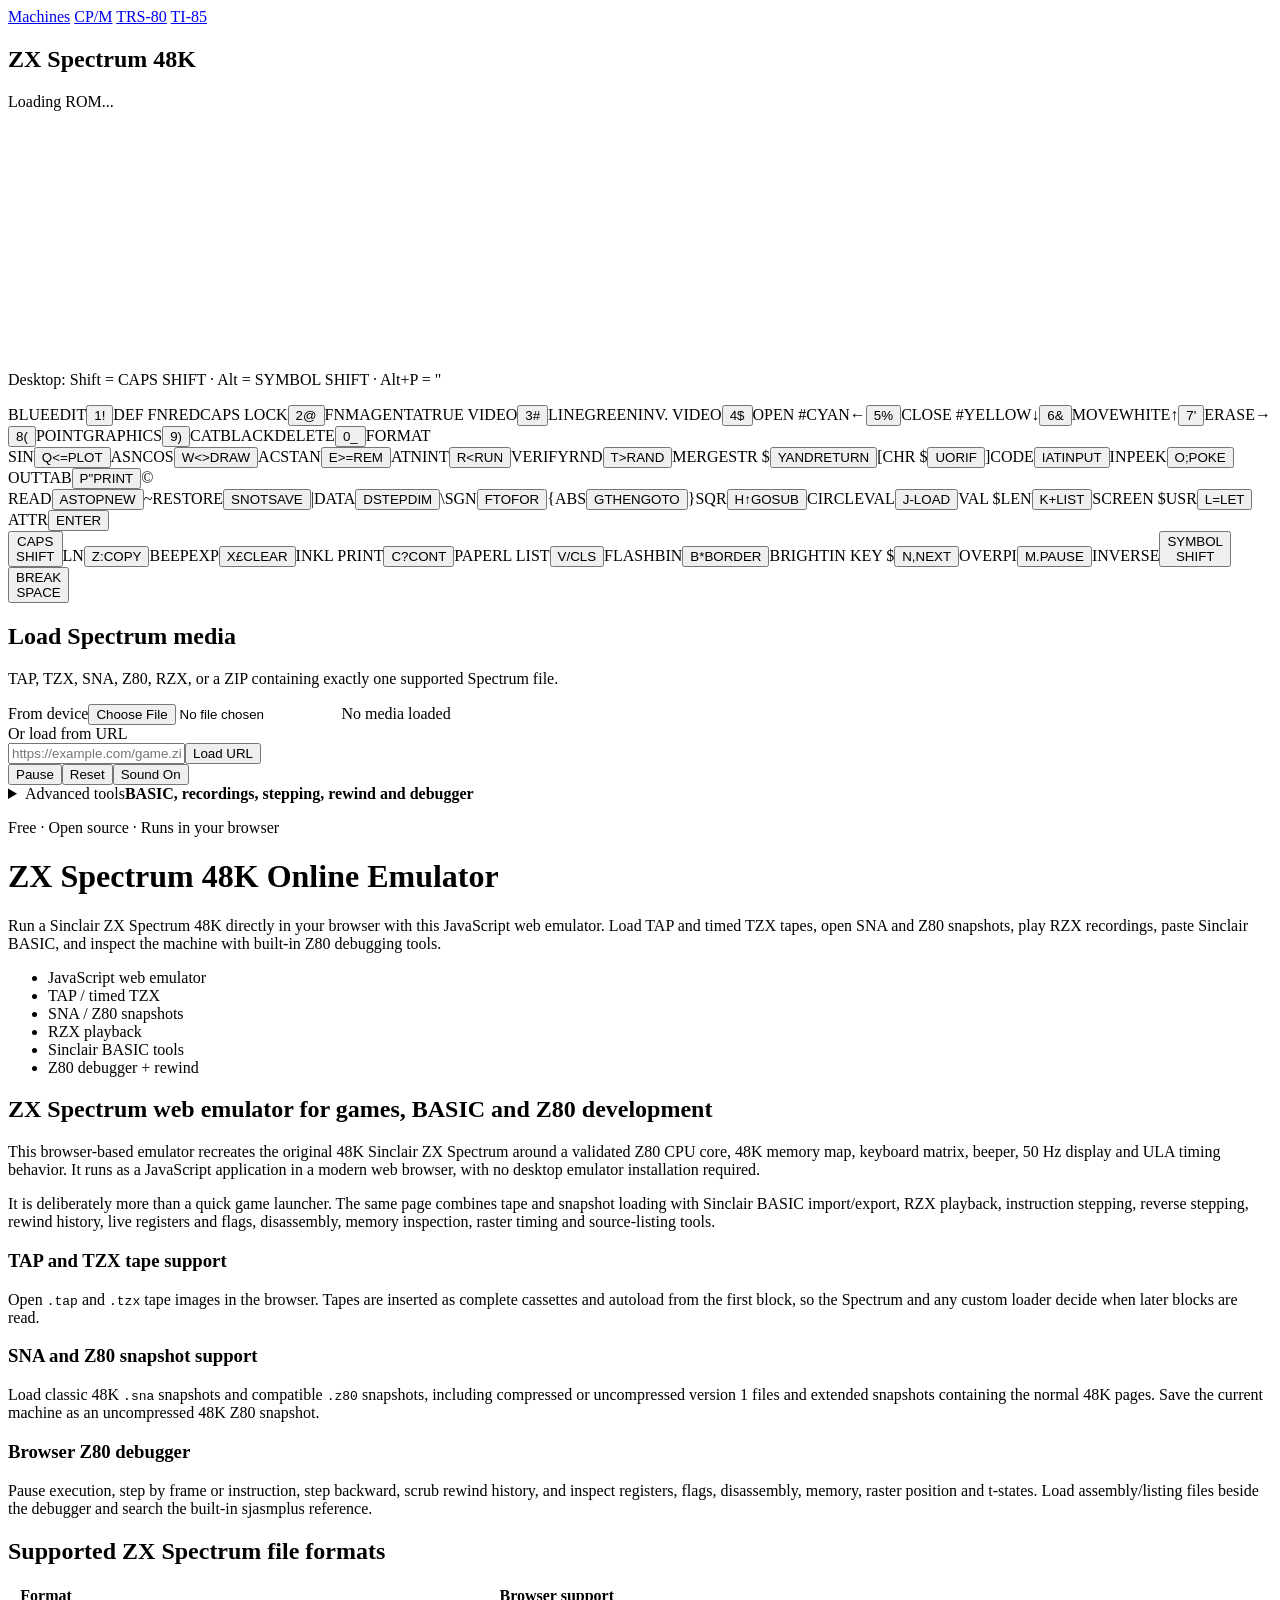
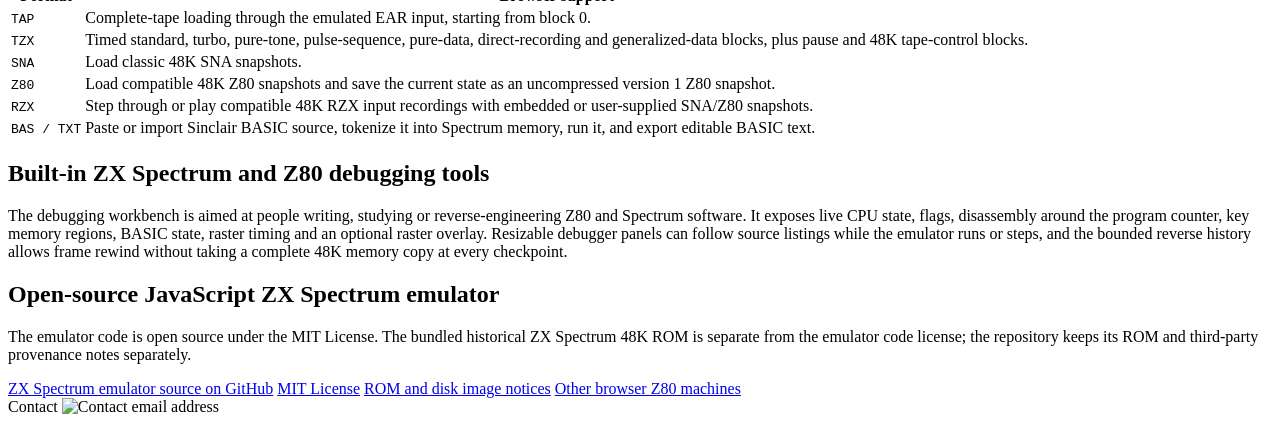
==== public/spectrum.html @ cd9e2736 "Use DreamWalker publisher fallback" ====
<!doctype html>
<html lang="en">
  <head>
    <meta charset="utf-8">
    <meta name="viewport" content="width=device-width, initial-scale=1">
    <title>ZX Spectrum Online Emulator | JavaScript 48K Web Emulator</title>
    <meta name="description" content="Free ZX Spectrum 48K online emulator in JavaScript. Load TAP and timed TZX tapes, SNA/Z80 snapshots, RZX recordings, BASIC and Z80 debugging tools.">
    <link rel="canonical" href="https://tuklusan.github.io/zx-spectrum-emulator/">
    <meta property="og:type" content="website">
    <meta property="og:title" content="ZX Spectrum Online Emulator | JavaScript 48K Web Emulator">
    <meta property="og:description" content="Run a ZX Spectrum 48K in your browser with TAP/TZX tape loading, SNA/Z80 snapshots, RZX playback, BASIC tools and a built-in Z80 debugger.">
    <meta property="og:url" content="https://tuklusan.github.io/zx-spectrum-emulator/">
    <meta name="twitter:card" content="summary">
    <meta name="twitter:title" content="ZX Spectrum Online Emulator | JavaScript 48K Web Emulator">
    <meta name="twitter:description" content="JavaScript ZX Spectrum 48K web emulator with TAP/TZX, SNA/Z80, RZX, BASIC and Z80 debugging tools.">
    <link rel="icon" href="data:,">
    <link rel="stylesheet" href="./public/styles.css?v=20261005-media-switch">
    <link rel="stylesheet" href="./public/seo.css">
  </head>
  <body class="spectrum-page-body">
    <div class="spectrum-page-content">
      <nav class="machine-nav" aria-label="Machine navigation">
        <a href="./index.html">Machines</a>
        <a href="./cpm.html">CP/M</a>
        <a href="./trs80.html">TRS-80</a>
        <a href="./ti85.html">TI-85</a>
      </nav>
<main class="spectrum-play-shell">
<section class="spectrum-play-console" aria-label="ZX Spectrum 48K emulator">
<div class="screen-window spectrum-screen-window">
<header class="window-header spectrum-screen-header"><h2>ZX Spectrum 48K</h2><output id="status">Loading ROM...</output></header>
<div class="screen-wrap"><canvas id="screen" width="320" height="240" tabindex="0" aria-label="ZX Spectrum display"></canvas><canvas id="rasterOverlay" width="320" height="240" aria-hidden="true"></canvas><button id="audioStartGate" class="audio-start-gate" type="button" hidden><span>Tap to start with sound</span><small>Your browser requires a tap before audio can start.</small></button></div>
</div>
<section class="spectrum-keyboard-panel" aria-label="ZX Spectrum keyboard">
<header><p>Desktop: Shift = CAPS SHIFT · Alt = SYMBOL SHIFT · Alt+P = "</p></header>
<div id="spectrumKeyboard" class="spectrum-keyboard" aria-label="ZX Spectrum 40-key keyboard"><div class="spectrum-key-row"><span class="spectrum-key-cell"><span class="spectrum-key-top"><span class="legend blue">BLUE</span><span class="legend white">EDIT</span></span><button type="button" class="spectrum-key" data-spectrum-key="1" aria-label="1"><span class="key-main">1</span><span class="key-mosaic" aria-hidden="true"><i></i><i class="on"></i><i></i><i></i></span><span class="key-symbol">!</span></button><span class="spectrum-key-bottom">DEF FN</span></span><span class="spectrum-key-cell"><span class="spectrum-key-top"><span class="legend red">RED</span><span class="legend white">CAPS LOCK</span></span><button type="button" class="spectrum-key" data-spectrum-key="2" aria-label="2"><span class="key-main">2</span><span class="key-mosaic" aria-hidden="true"><i class="on"></i><i></i><i></i><i></i></span><span class="key-symbol">@</span></button><span class="spectrum-key-bottom">FN</span></span><span class="spectrum-key-cell"><span class="spectrum-key-top"><span class="legend magenta">MAGENTA</span><span class="legend white">TRUE VIDEO</span></span><button type="button" class="spectrum-key" data-spectrum-key="3" aria-label="3"><span class="key-main">3</span><span class="key-mosaic" aria-hidden="true"><i class="on"></i><i class="on"></i><i></i><i></i></span><span class="key-symbol">#</span></button><span class="spectrum-key-bottom">LINE</span></span><span class="spectrum-key-cell"><span class="spectrum-key-top"><span class="legend green">GREEN</span><span class="legend white">INV. VIDEO</span></span><button type="button" class="spectrum-key" data-spectrum-key="4" aria-label="4"><span class="key-main">4</span><span class="key-mosaic" aria-hidden="true"><i></i><i></i><i></i><i class="on"></i></span><span class="key-symbol">$</span></button><span class="spectrum-key-bottom">OPEN #</span></span><span class="spectrum-key-cell"><span class="spectrum-key-top"><span class="legend cyan">CYAN</span><span class="legend white arrow">←</span></span><button type="button" class="spectrum-key" data-spectrum-key="5" aria-label="5"><span class="key-main">5</span><span class="key-mosaic" aria-hidden="true"><i></i><i class="on"></i><i></i><i class="on"></i></span><span class="key-symbol">%</span></button><span class="spectrum-key-bottom">CLOSE #</span></span><span class="spectrum-key-cell"><span class="spectrum-key-top"><span class="legend yellow">YELLOW</span><span class="legend white arrow">↓</span></span><button type="button" class="spectrum-key" data-spectrum-key="6" aria-label="6"><span class="key-main">6</span><span class="key-mosaic" aria-hidden="true"><i class="on"></i><i></i><i></i><i class="on"></i></span><span class="key-symbol">&amp;</span></button><span class="spectrum-key-bottom">MOVE</span></span><span class="spectrum-key-cell"><span class="spectrum-key-top"><span class="legend white">WHITE</span><span class="legend white arrow">↑</span></span><button type="button" class="spectrum-key" data-spectrum-key="7" aria-label="7"><span class="key-main">7</span><span class="key-mosaic" aria-hidden="true"><i class="on"></i><i class="on"></i><i></i><i class="on"></i></span><span class="key-symbol">'</span></button><span class="spectrum-key-bottom">ERASE</span></span><span class="spectrum-key-cell"><span class="spectrum-key-top"><span class="legend white arrow">→</span></span><button type="button" class="spectrum-key" data-spectrum-key="8" aria-label="8"><span class="key-main">8</span><span class="key-mosaic" aria-hidden="true"><i></i><i></i><i></i><i></i></span><span class="key-symbol">(</span></button><span class="spectrum-key-bottom">POINT</span></span><span class="spectrum-key-cell"><span class="spectrum-key-top"><span class="legend white">GRAPHICS</span></span><button type="button" class="spectrum-key" data-spectrum-key="9" aria-label="9"><span class="key-main">9</span><span class="key-symbol">)</span></button><span class="spectrum-key-bottom">CAT</span></span><span class="spectrum-key-cell"><span class="spectrum-key-top"><span class="legend black">BLACK</span><span class="legend white">DELETE</span></span><button type="button" class="spectrum-key" data-spectrum-key="0" aria-label="0"><span class="key-main">0</span><span class="key-symbol">_</span></button><span class="spectrum-key-bottom">FORMAT</span></span></div><div class="spectrum-key-row"><span class="spectrum-key-cell"><span class="spectrum-key-top"><span class="legend green">SIN</span></span><button type="button" class="spectrum-key" data-spectrum-key="Q" aria-label="Q"><span class="key-main">Q</span><span class="key-symbol">&lt;=</span><span class="key-keyword">PLOT</span></button><span class="spectrum-key-bottom">ASN</span></span><span class="spectrum-key-cell"><span class="spectrum-key-top"><span class="legend green">COS</span></span><button type="button" class="spectrum-key" data-spectrum-key="W" aria-label="W"><span class="key-main">W</span><span class="key-symbol">&lt;&gt;</span><span class="key-keyword">DRAW</span></button><span class="spectrum-key-bottom">ACS</span></span><span class="spectrum-key-cell"><span class="spectrum-key-top"><span class="legend green">TAN</span></span><button type="button" class="spectrum-key" data-spectrum-key="E" aria-label="E"><span class="key-main">E</span><span class="key-symbol">&gt;=</span><span class="key-keyword">REM</span></button><span class="spectrum-key-bottom">ATN</span></span><span class="spectrum-key-cell"><span class="spectrum-key-top"><span class="legend green">INT</span></span><button type="button" class="spectrum-key" data-spectrum-key="R" aria-label="R"><span class="key-main">R</span><span class="key-symbol">&lt;</span><span class="key-keyword">RUN</span></button><span class="spectrum-key-bottom">VERIFY</span></span><span class="spectrum-key-cell"><span class="spectrum-key-top"><span class="legend green">RND</span></span><button type="button" class="spectrum-key" data-spectrum-key="T" aria-label="T"><span class="key-main">T</span><span class="key-symbol">&gt;</span><span class="key-keyword">RAND</span></button><span class="spectrum-key-bottom">MERGE</span></span><span class="spectrum-key-cell"><span class="spectrum-key-top"><span class="legend green">STR $</span></span><button type="button" class="spectrum-key" data-spectrum-key="Y" aria-label="Y"><span class="key-main">Y</span><span class="key-symbol">AND</span><span class="key-keyword">RETURN</span></button><span class="spectrum-key-bottom">[</span></span><span class="spectrum-key-cell"><span class="spectrum-key-top"><span class="legend green">CHR $</span></span><button type="button" class="spectrum-key" data-spectrum-key="U" aria-label="U"><span class="key-main">U</span><span class="key-symbol">OR</span><span class="key-keyword">IF</span></button><span class="spectrum-key-bottom">]</span></span><span class="spectrum-key-cell"><span class="spectrum-key-top"><span class="legend green">CODE</span></span><button type="button" class="spectrum-key" data-spectrum-key="I" aria-label="I"><span class="key-main">I</span><span class="key-symbol">AT</span><span class="key-keyword">INPUT</span></button><span class="spectrum-key-bottom">IN</span></span><span class="spectrum-key-cell"><span class="spectrum-key-top"><span class="legend green">PEEK</span></span><button type="button" class="spectrum-key" data-spectrum-key="O" aria-label="O"><span class="key-main">O</span><span class="key-symbol">;</span><span class="key-keyword">POKE</span></button><span class="spectrum-key-bottom">OUT</span></span><span class="spectrum-key-cell"><span class="spectrum-key-top"><span class="legend green">TAB</span></span><button type="button" class="spectrum-key" data-spectrum-key="P" aria-label="P"><span class="key-main">P</span><span class="key-symbol">&quot;</span><span class="key-keyword">PRINT</span></button><span class="spectrum-key-bottom">©</span></span></div><div class="spectrum-key-row"><span class="spectrum-key-cell"><span class="spectrum-key-top"><span class="legend green">READ</span></span><button type="button" class="spectrum-key" data-spectrum-key="A" aria-label="A"><span class="key-main">A</span><span class="key-symbol">STOP</span><span class="key-keyword">NEW</span></button><span class="spectrum-key-bottom">~</span></span><span class="spectrum-key-cell"><span class="spectrum-key-top"><span class="legend green">RESTORE</span></span><button type="button" class="spectrum-key" data-spectrum-key="S" aria-label="S"><span class="key-main">S</span><span class="key-symbol">NOT</span><span class="key-keyword">SAVE</span></button><span class="spectrum-key-bottom">|</span></span><span class="spectrum-key-cell"><span class="spectrum-key-top"><span class="legend green">DATA</span></span><button type="button" class="spectrum-key" data-spectrum-key="D" aria-label="D"><span class="key-main">D</span><span class="key-symbol">STEP</span><span class="key-keyword">DIM</span></button><span class="spectrum-key-bottom">\</span></span><span class="spectrum-key-cell"><span class="spectrum-key-top"><span class="legend green">SGN</span></span><button type="button" class="spectrum-key" data-spectrum-key="F" aria-label="F"><span class="key-main">F</span><span class="key-symbol">TO</span><span class="key-keyword">FOR</span></button><span class="spectrum-key-bottom">{</span></span><span class="spectrum-key-cell"><span class="spectrum-key-top"><span class="legend green">ABS</span></span><button type="button" class="spectrum-key" data-spectrum-key="G" aria-label="G"><span class="key-main">G</span><span class="key-symbol">THEN</span><span class="key-keyword">GOTO</span></button><span class="spectrum-key-bottom">}</span></span><span class="spectrum-key-cell"><span class="spectrum-key-top"><span class="legend green">SQR</span></span><button type="button" class="spectrum-key" data-spectrum-key="H" aria-label="H"><span class="key-main">H</span><span class="key-symbol">↑</span><span class="key-keyword">GOSUB</span></button><span class="spectrum-key-bottom">CIRCLE</span></span><span class="spectrum-key-cell"><span class="spectrum-key-top"><span class="legend green">VAL</span></span><button type="button" class="spectrum-key" data-spectrum-key="J" aria-label="J"><span class="key-main">J</span><span class="key-symbol">-</span><span class="key-keyword">LOAD</span></button><span class="spectrum-key-bottom">VAL $</span></span><span class="spectrum-key-cell"><span class="spectrum-key-top"><span class="legend green">LEN</span></span><button type="button" class="spectrum-key" data-spectrum-key="K" aria-label="K"><span class="key-main">K</span><span class="key-symbol">+</span><span class="key-keyword">LIST</span></button><span class="spectrum-key-bottom">SCREEN $</span></span><span class="spectrum-key-cell"><span class="spectrum-key-top"><span class="legend green">USR</span></span><button type="button" class="spectrum-key" data-spectrum-key="L" aria-label="L"><span class="key-main">L</span><span class="key-symbol">=</span><span class="key-keyword">LET</span></button><span class="spectrum-key-bottom">ATTR</span></span><span class="spectrum-key-cell"><span class="spectrum-key-top" aria-hidden="true"></span><button type="button" class="spectrum-key special-enter" data-spectrum-key="ENTER" aria-label="ENTER"><span class="key-special-main">ENTER</span></button><span class="spectrum-key-bottom" aria-hidden="true"></span></span></div><div class="spectrum-key-row"><span class="spectrum-key-cell"><span class="spectrum-key-top" aria-hidden="true"></span><button type="button" class="spectrum-key modifier special-caps" data-spectrum-key="CAPS SHIFT" aria-label="CAPS SHIFT" aria-pressed="false"><span class="key-special-main">CAPS<br>SHIFT</span></button><span class="spectrum-key-bottom" aria-hidden="true"></span></span><span class="spectrum-key-cell"><span class="spectrum-key-top"><span class="legend green">LN</span></span><button type="button" class="spectrum-key" data-spectrum-key="Z" aria-label="Z"><span class="key-main">Z</span><span class="key-symbol">:</span><span class="key-keyword">COPY</span></button><span class="spectrum-key-bottom">BEEP</span></span><span class="spectrum-key-cell"><span class="spectrum-key-top"><span class="legend green">EXP</span></span><button type="button" class="spectrum-key" data-spectrum-key="X" aria-label="X"><span class="key-main">X</span><span class="key-symbol">£</span><span class="key-keyword">CLEAR</span></button><span class="spectrum-key-bottom">INK</span></span><span class="spectrum-key-cell"><span class="spectrum-key-top"><span class="legend green">L PRINT</span></span><button type="button" class="spectrum-key" data-spectrum-key="C" aria-label="C"><span class="key-main">C</span><span class="key-symbol">?</span><span class="key-keyword">CONT</span></button><span class="spectrum-key-bottom">PAPER</span></span><span class="spectrum-key-cell"><span class="spectrum-key-top"><span class="legend green">L LIST</span></span><button type="button" class="spectrum-key" data-spectrum-key="V" aria-label="V"><span class="key-main">V</span><span class="key-symbol">/</span><span class="key-keyword">CLS</span></button><span class="spectrum-key-bottom">FLASH</span></span><span class="spectrum-key-cell"><span class="spectrum-key-top"><span class="legend green">BIN</span></span><button type="button" class="spectrum-key" data-spectrum-key="B" aria-label="B"><span class="key-main">B</span><span class="key-symbol">*</span><span class="key-keyword">BORDER</span></button><span class="spectrum-key-bottom">BRIGHT</span></span><span class="spectrum-key-cell"><span class="spectrum-key-top"><span class="legend green">IN KEY $</span></span><button type="button" class="spectrum-key" data-spectrum-key="N" aria-label="N"><span class="key-main">N</span><span class="key-symbol">,</span><span class="key-keyword">NEXT</span></button><span class="spectrum-key-bottom">OVER</span></span><span class="spectrum-key-cell"><span class="spectrum-key-top"><span class="legend green">PI</span></span><button type="button" class="spectrum-key" data-spectrum-key="M" aria-label="M"><span class="key-main">M</span><span class="key-symbol">.</span><span class="key-keyword">PAUSE</span></button><span class="spectrum-key-bottom">INVERSE</span></span><span class="spectrum-key-cell"><span class="spectrum-key-top" aria-hidden="true"></span><button type="button" class="spectrum-key modifier special-symbol" data-spectrum-key="SYMBOL SHIFT" aria-label="SYMBOL SHIFT" aria-pressed="false"><span class="key-special-main">SYMBOL<br>SHIFT</span></button><span class="spectrum-key-bottom" aria-hidden="true"></span></span><span class="spectrum-key-cell"><span class="spectrum-key-top" aria-hidden="true"></span><button type="button" class="spectrum-key special-space" data-spectrum-key="SPACE" aria-label="SPACE"><span class="key-special-main">BREAK<br>SPACE</span></button><span class="spectrum-key-bottom" aria-hidden="true"></span></span></div></div>
</section>
<section class="quick-loaders" aria-label="Load Spectrum media">
<article class="quick-loader-card media-loader-card">
<h2>Load Spectrum media</h2>
<p class="media-loader-help">TAP, TZX, SNA, Z80, RZX, or a ZIP containing exactly one supported Spectrum file.</p>
<div class="media-file-loader"><label for="mediaFile">From device</label><input id="mediaFile" type="file" accept=".tap,.tzx,.sna,.z80,.rzx,.zip,application/zip"><output id="mediaFileLabel" class="media-file-label" aria-live="polite">No media loaded</output></div>
<div class="remote-loader"><label for="mediaUrl">Or load from URL</label><output id="mediaStatus" class="media-status" role="alert" aria-live="assertive" hidden></output><div class="remote-loader-row"><input id="mediaUrl" type="url" inputmode="url" autocomplete="url" autocapitalize="none" spellcheck="false" placeholder="https://example.com/game.zip"><button id="mediaUrlLoad" type="button">Load URL</button></div></div>
</article>
</section>
<div class="play-controls" aria-label="Basic emulator controls"><button id="runPause" type="button" aria-label="Pause">Pause</button><button id="reset" type="button">Reset</button><button id="audioToggle" type="button" aria-pressed="true">Sound On</button></div>
</section>
<details id="advancedTools" class="advanced-tools">
<summary><span>Advanced tools</span><strong>BASIC, recordings, stepping, rewind and debugger</strong></summary>
<div class="advanced-tools-body">
<section class="advanced-control-card"><h2>Machine controls</h2><div class="controls">
<button id="stepFrame" type="button">Frame</button><button id="stepInstruction" type="button">Step</button><button id="stepBack" type="button" disabled>Step Back</button><button id="typeHello" type="button">Type Hello</button>
<label class="rewind-control" for="rewindTimeline"><span>Rewind timeline</span><input id="rewindTimeline" type="range" min="0" max="0" value="0" disabled><output id="rewindDepth">0 checkpoints</output></label>
<label class="spectrum-rom-control"><span>ROM</span><input id="romFile" type="file" accept=".rom,.bin,application/octet-stream"></label>
</div><div class="debug-options"><label><input id="immediateScreen" type="checkbox" checked><span>Immediate screen refresh while stepping</span></label><label><input id="showRasterOverlay" type="checkbox"><span>Raster overlay</span></label></div></section>
<nav class="tool-tabs advanced-tool-tabs" role="tablist" aria-label="Advanced tools">
<button id="basicTab" type="button" role="tab" aria-selected="true" aria-controls="basicPanel" data-tool-tab="basic">BASIC</button>
<button id="snapshotsTab" type="button" role="tab" aria-selected="false" aria-controls="snapshotsPanel" data-tool-tab="snapshots">Snapshots / RZX</button>
<button id="debugTab" type="button" role="tab" aria-selected="false" aria-controls="debugPanel" data-tool-tab="debug">Telemetry</button>
</nav>
<section id="basicPanel" class="tool-panel active" role="tabpanel" aria-labelledby="basicTab" data-tool-panel="basic">
<form id="pasteForm" class="paste-form"><label for="pasteText">Paste BASIC</label><textarea id="pasteText" rows="5" spellcheck="false">10 PRINT "HELLO"
RUN</textarea><button type="submit">Type Pasted Text</button></form>
<div class="basic-file-panel"><label for="basicFile">BASIC Source</label><input id="basicFile" type="file" accept=".bas,.txt,text/plain"><button id="basicExport" type="button">Export BASIC</button></div>
</section>
<section id="snapshotsPanel" class="tool-panel" role="tabpanel" aria-labelledby="snapshotsTab" data-tool-panel="snapshots" hidden>
<div class="snapshot-panel"><button id="snapshotSave" type="button">Save Z80 Snapshot</button><div class="rzx-controls"><button id="rzxStep" type="button" disabled>RZX Frame</button><button id="rzxPlayPause" type="button" disabled>Play RZX</button></div><output id="rzxStatus">No RZX recording loaded</output></div>
</section>
<section id="debugPanel" class="tool-panel" role="tabpanel" aria-labelledby="debugTab" data-tool-panel="debug" hidden>
<output id="screenRaster" class="visually-hidden">Raster 0:0 · T 0</output>
<dl class="telemetry"><div><dt>Frame</dt><dd id="frame">0</dd></div><div><dt>PC</dt><dd id="pc">0000</dd></div><div><dt>Border</dt><dd id="border">0</dd></div><div><dt>Raster</dt><dd><span id="rasterLine">0</span>:<span id="rasterColumn">0</span></dd></div><div><dt>T-state</dt><dd id="rasterTState">0</dd></div><div><dt>Key</dt><dd id="lastKey">-</dd></div><div><dt>Mapped</dt><dd id="mappedKeys">-</dd></div><div><dt>Held</dt><dd id="heldKeys">-</dd></div></dl>
</section>
<details id="debugWorkbench" class="debug-drawer"><summary><span>Debug Workbench</span><strong>Registers, source, disassembly, memory and reference</strong></summary>
<section class="debugger" aria-label="Machine debugger">
<div class="debug-card registers-card resizable-window" data-window-id="registers"><h2>Registers</h2><div id="registerGrid" class="register-grid"></div><div id="flagGrid" class="flag-grid" aria-label="CPU flags"></div></div>
<div class="debug-card basic-card resizable-window" data-window-id="basic"><h2>BASIC</h2><div id="basicStatus" class="basic-status"></div></div>
<div class="debug-card disassembly-card resizable-window" data-window-id="disassembly"><h2>Disassembly</h2><ol id="disassembly" class="disassembly"></ol></div>
<div class="debug-card memory-card resizable-window" data-window-id="memory"><h2>Memory</h2><div id="memoryInspector" class="memory-inspector"></div></div>
<div class="debug-card source-card resizable-window" data-window-id="source"><h2>Source</h2><label for="sourceFile">Load ASM/listing</label><input id="sourceFile" type="file" accept=".asm,.s,.z80,.lst,.txt,text/plain"><ol id="sourceListing" class="source-listing"><li>Load a source or listing file to follow it beside the debugger.</li></ol></div>
<div class="debug-card reference-card resizable-window" data-window-id="assembler-reference"><h2>Assembler Reference</h2><label for="assemblerSearch">Search sjasmplus directives and functions</label><input id="assemblerSearch" type="search" placeholder="ORG, macro, output…"><label for="assemblerCategory">Category</label><select id="assemblerCategory"><option value="">All categories</option></select><div id="assemblerReference" class="assembler-reference"></div><a href="https://z00m128.github.io/sjasmplus/documentation.html" target="_blank" rel="noreferrer">Full sjasmplus documentation</a></div>
</section></details>
</div></details>
</main>

      <header class="spectrum-seo-hero">
        <p class="spectrum-seo-kicker">Free · Open source · Runs in your browser</p>
        <h1>ZX Spectrum 48K Online Emulator</h1>
        <p class="spectrum-seo-summary">Run a Sinclair ZX Spectrum 48K directly in your browser with this JavaScript web emulator. Load TAP and timed TZX tapes, open SNA and Z80 snapshots, play RZX recordings, paste Sinclair BASIC, and inspect the machine with built-in Z80 debugging tools.</p>
        <ul class="spectrum-seo-pills" aria-label="ZX Spectrum emulator features">
          <li>JavaScript web emulator</li>
          <li>TAP / timed TZX</li>
          <li>SNA / Z80 snapshots</li>
          <li>RZX playback</li>
          <li>Sinclair BASIC tools</li>
          <li>Z80 debugger + rewind</li>
        </ul>
      </header>

      <section class="spectrum-seo-content" aria-labelledby="about-zx-spectrum-emulator">
        <section class="spectrum-seo-section">
          <h2 id="about-zx-spectrum-emulator">ZX Spectrum web emulator for games, BASIC and Z80 development</h2>
          <p>This browser-based emulator recreates the original 48K Sinclair ZX Spectrum around a validated Z80 CPU core, 48K memory map, keyboard matrix, beeper, 50 Hz display and ULA timing behavior. It runs as a JavaScript application in a modern web browser, with no desktop emulator installation required.</p>
          <p>It is deliberately more than a quick game launcher. The same page combines tape and snapshot loading with Sinclair BASIC import/export, RZX playback, instruction stepping, reverse stepping, rewind history, live registers and flags, disassembly, memory inspection, raster timing and source-listing tools.</p>
        </section>

        <div class="spectrum-seo-feature-grid" aria-label="ZX Spectrum emulator feature highlights">
          <article class="spectrum-seo-card">
            <h3>TAP and TZX tape support</h3>
            <p>Open <code>.tap</code> and <code>.tzx</code> tape images in the browser. Tapes are inserted as complete cassettes and autoload from the first block, so the Spectrum and any custom loader decide when later blocks are read.</p>
          </article>
          <article class="spectrum-seo-card">
            <h3>SNA and Z80 snapshot support</h3>
            <p>Load classic 48K <code>.sna</code> snapshots and compatible <code>.z80</code> snapshots, including compressed or uncompressed version 1 files and extended snapshots containing the normal 48K pages. Save the current machine as an uncompressed 48K Z80 snapshot.</p>
          </article>
          <article class="spectrum-seo-card">
            <h3>Browser Z80 debugger</h3>
            <p>Pause execution, step by frame or instruction, step backward, scrub rewind history, and inspect registers, flags, disassembly, memory, raster position and t-states. Load assembly/listing files beside the debugger and search the built-in sjasmplus reference.</p>
          </article>
        </div>

        <section class="spectrum-seo-section">
          <h2>Supported ZX Spectrum file formats</h2>
          <table class="spectrum-seo-format-table">
            <thead>
              <tr>
                <th scope="col">Format</th>
                <th scope="col">Browser support</th>
              </tr>
            </thead>
            <tbody>
              <tr>
                <td><code>TAP</code></td>
                <td>Complete-tape loading through the emulated EAR input, starting from block 0.</td>
              </tr>
              <tr>
                <td><code>TZX</code></td>
                <td>Timed standard, turbo, pure-tone, pulse-sequence, pure-data, direct-recording and generalized-data blocks, plus pause and 48K tape-control blocks.</td>
              </tr>
              <tr>
                <td><code>SNA</code></td>
                <td>Load classic 48K SNA snapshots.</td>
              </tr>
              <tr>
                <td><code>Z80</code></td>
                <td>Load compatible 48K Z80 snapshots and save the current state as an uncompressed version 1 Z80 snapshot.</td>
              </tr>
              <tr>
                <td><code>RZX</code></td>
                <td>Step through or play compatible 48K RZX input recordings with embedded or user-supplied SNA/Z80 snapshots.</td>
              </tr>
              <tr>
                <td><code>BAS / TXT</code></td>
                <td>Paste or import Sinclair BASIC source, tokenize it into Spectrum memory, run it, and export editable BASIC text.</td>
              </tr>
            </tbody>
          </table>
        </section>

        <section class="spectrum-seo-section">
          <h2>Built-in ZX Spectrum and Z80 debugging tools</h2>
          <p>The debugging workbench is aimed at people writing, studying or reverse-engineering Z80 and Spectrum software. It exposes live CPU state, flags, disassembly around the program counter, key memory regions, BASIC state, raster timing and an optional raster overlay. Resizable debugger panels can follow source listings while the emulator runs or steps, and the bounded reverse history allows frame rewind without taking a complete 48K memory copy at every checkpoint.</p>
        </section>

        <section class="spectrum-seo-section">
          <h2>Open-source JavaScript ZX Spectrum emulator</h2>
          <p>The emulator code is open source under the MIT License. The bundled historical ZX Spectrum 48K ROM is separate from the emulator code license; the repository keeps its ROM and third-party provenance notes separately.</p>
          <nav class="spectrum-seo-links" aria-label="Project links">
            <a href="https://github.com/tuklusan/zx-spectrum-emulator">ZX Spectrum emulator source on GitHub</a>
            <a href="https://github.com/tuklusan/zx-spectrum-emulator/blob/main/LICENSE" rel="license">MIT License</a>
            <a href="https://github.com/tuklusan/zx-spectrum-emulator/blob/main/ROM/README.md">ROM and disk image notices</a>
            <a href="./machines.html">Other browser Z80 machines</a>
          </nav>
        </section>
      </section>
    </div>
    <footer class="site-contact-footer">
      <span>Contact</span>
      <img src="./public/assets/contact-email.png" alt="Contact email address" width="388" height="60">
    </footer>
    <script type="module" src="./public/app.js?v=20261005-url-switch-5"></script>
  </body>
</html>
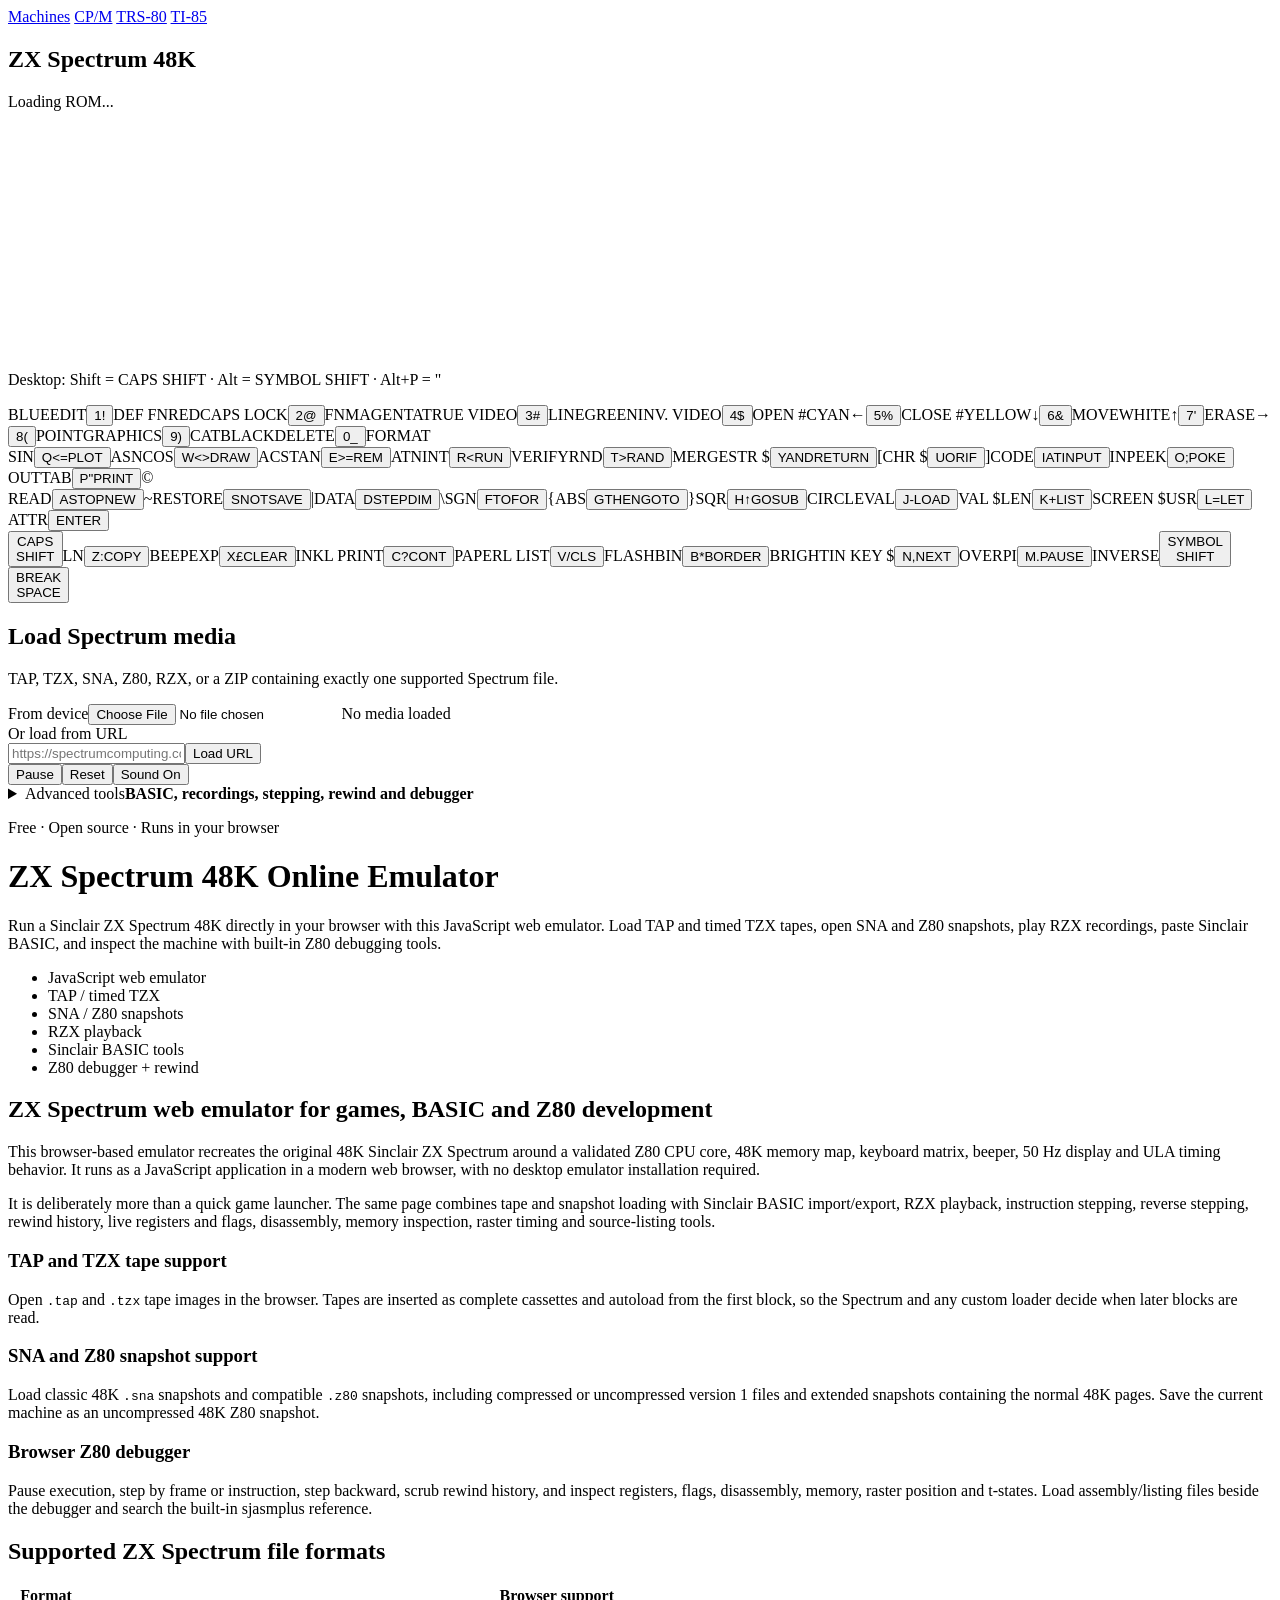
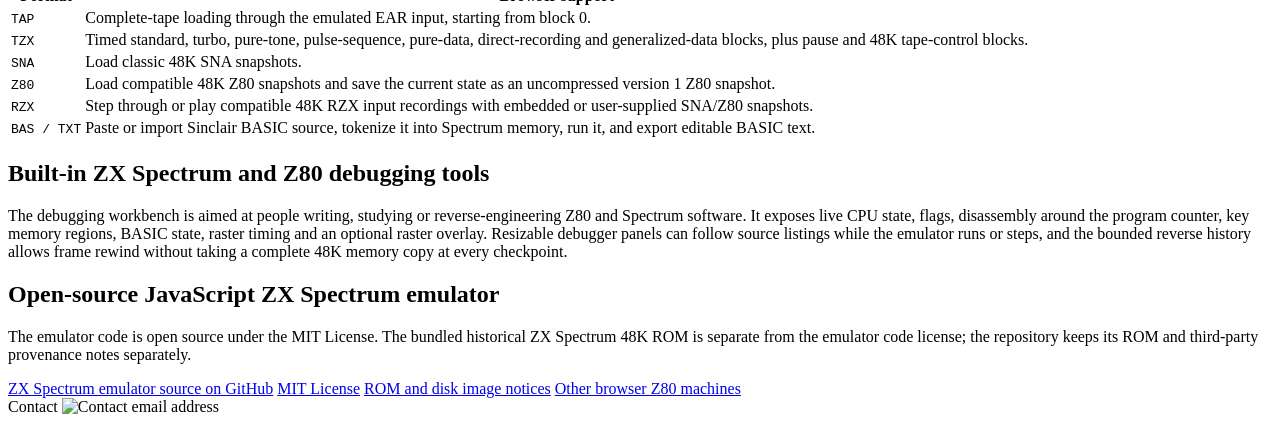
==== commit 947f452e: "Polish URL loading fallback" ====
--- a/public/spectrum.html
+++ b/public/spectrum.html
@@ -14,7 +14,7 @@
     <meta name="twitter:title" content="ZX Spectrum Online Emulator | JavaScript 48K Web Emulator">
     <meta name="twitter:description" content="JavaScript ZX Spectrum 48K web emulator with TAP/TZX, SNA/Z80, RZX, BASIC and Z80 debugging tools.">
     <link rel="icon" href="data:,">
-    <link rel="stylesheet" href="./public/styles.css?v=20261005-media-switch">
+    <link rel="stylesheet" href="./public/styles.css?v=20261005-media-switch-2">
     <link rel="stylesheet" href="./public/seo.css">
   </head>
   <body class="spectrum-page-body">
@@ -40,7 +40,7 @@
 <h2>Load Spectrum media</h2>
 <p class="media-loader-help">TAP, TZX, SNA, Z80, RZX, or a ZIP containing exactly one supported Spectrum file.</p>
 <div class="media-file-loader"><label for="mediaFile">From device</label><input id="mediaFile" type="file" accept=".tap,.tzx,.sna,.z80,.rzx,.zip,application/zip"><output id="mediaFileLabel" class="media-file-label" aria-live="polite">No media loaded</output></div>
-<div class="remote-loader"><label for="mediaUrl">Or load from URL</label><output id="mediaStatus" class="media-status" role="alert" aria-live="assertive" hidden></output><div class="remote-loader-row"><input id="mediaUrl" type="url" inputmode="url" autocomplete="url" autocapitalize="none" spellcheck="false" placeholder="https://example.com/game.zip"><button id="mediaUrlLoad" type="button">Load URL</button></div></div>
+<div class="remote-loader"><label for="mediaUrl">Or load from URL</label><output id="mediaStatus" class="media-status" role="alert" aria-live="assertive" hidden></output><div class="remote-loader-row"><input id="mediaUrl" type="url" inputmode="url" autocomplete="url" autocapitalize="none" spellcheck="false" placeholder="https://spectrumcomputing.co.uk/zxdb/sinclair/entries/0030084/DreamWalker(48K).tzx.zip"><button id="mediaUrlLoad" type="button">Load URL</button></div></div>
 </article>
 </section>
 <div class="play-controls" aria-label="Basic emulator controls"><button id="runPause" type="button" aria-label="Pause">Pause</button><button id="reset" type="button">Reset</button><button id="audioToggle" type="button" aria-pressed="true">Sound On</button></div>
@@ -177,6 +177,6 @@
       <span>Contact</span>
       <img src="./public/assets/contact-email.png" alt="Contact email address" width="388" height="60">
     </footer>
-    <script type="module" src="./public/app.js?v=20261005-url-switch-5"></script>
+    <script type="module" src="./public/app.js?v=20261005-url-switch-7"></script>
   </body>
 </html>
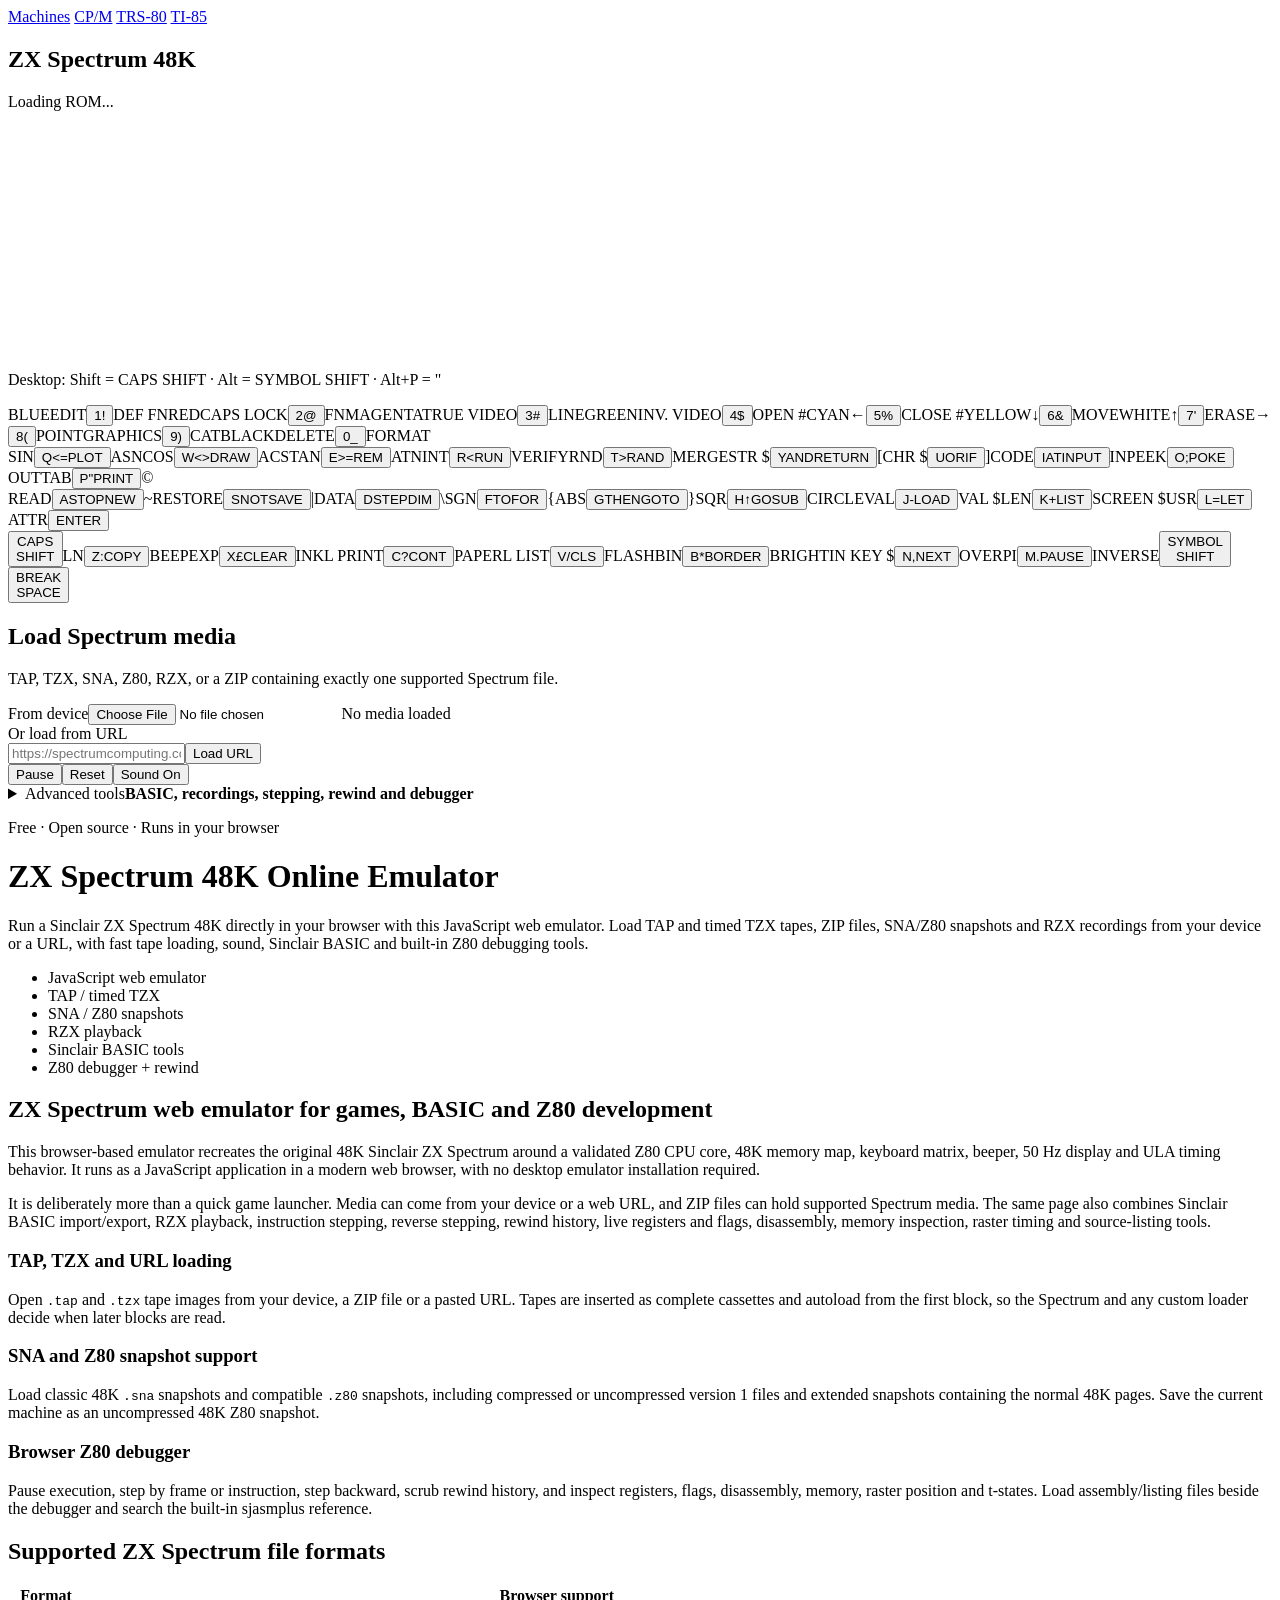
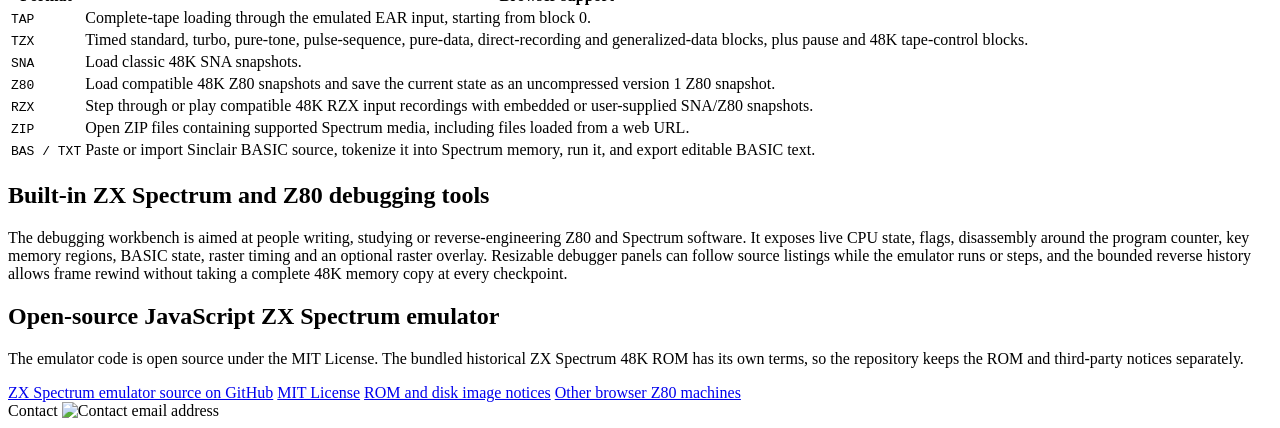
==== commit 20b4ae5e: "Deepen GitHub Pages SEO" ====
--- a/public/spectrum.html
+++ b/public/spectrum.html
@@ -3,16 +3,62 @@
   <head>
     <meta charset="utf-8">
     <meta name="viewport" content="width=device-width, initial-scale=1">
-    <title>ZX Spectrum Online Emulator | JavaScript 48K Web Emulator</title>
-    <meta name="description" content="Free ZX Spectrum 48K online emulator in JavaScript. Load TAP and timed TZX tapes, SNA/Z80 snapshots, RZX recordings, BASIC and Z80 debugging tools.">
+    <title>ZX Spectrum 48K Online Emulator | JavaScript Web Emulator</title>
+    <meta name="description" content="Play ZX Spectrum 48K games and software in your browser. Load TAP/TZX tapes, ZIP files, SNA/Z80 snapshots or URLs with sound and fast tape loading.">
+    <meta name="robots" content="index,follow,max-image-preview:large,max-snippet:-1,max-video-preview:-1">
+    <meta name="application-name" content="ZX Spectrum 48K Online Emulator">
+    <meta name="theme-color" content="#111513">
     <link rel="canonical" href="https://tuklusan.github.io/zx-spectrum-emulator/">
+
+    <!-- Open Graph: Facebook, LinkedIn, Discord and other link previews -->
     <meta property="og:type" content="website">
-    <meta property="og:title" content="ZX Spectrum Online Emulator | JavaScript 48K Web Emulator">
-    <meta property="og:description" content="Run a ZX Spectrum 48K in your browser with TAP/TZX tape loading, SNA/Z80 snapshots, RZX playback, BASIC tools and a built-in Z80 debugger.">
+    <meta property="og:site_name" content="ZX Spectrum 48K Online Emulator">
+    <meta property="og:locale" content="en_US">
+    <meta property="og:title" content="ZX Spectrum 48K Online Emulator">
+    <meta property="og:description" content="Run a Sinclair ZX Spectrum 48K in your browser with fast TAP/TZX loading, snapshots, URL loading, sound and built-in Z80 tools.">
     <meta property="og:url" content="https://tuklusan.github.io/zx-spectrum-emulator/">
-    <meta name="twitter:card" content="summary">
-    <meta name="twitter:title" content="ZX Spectrum Online Emulator | JavaScript 48K Web Emulator">
-    <meta name="twitter:description" content="JavaScript ZX Spectrum 48K web emulator with TAP/TZX, SNA/Z80, RZX, BASIC and Z80 debugging tools.">
+    <meta property="og:image" content="https://tuklusan.github.io/zx-spectrum-emulator/public/assets/zx-spectrum-emulator-social.png">
+    <meta property="og:image:secure_url" content="https://tuklusan.github.io/zx-spectrum-emulator/public/assets/zx-spectrum-emulator-social.png">
+    <meta property="og:image:type" content="image/png">
+    <meta property="og:image:width" content="1200">
+    <meta property="og:image:height" content="630">
+    <meta property="og:image:alt" content="ZX Spectrum 48K web emulator running ZX Carrom in a browser">
+
+    <!-- X / Twitter -->
+    <meta name="twitter:card" content="summary_large_image">
+    <meta name="twitter:title" content="ZX Spectrum 48K Online Emulator">
+    <meta name="twitter:description" content="Run a Sinclair ZX Spectrum 48K in your browser with fast TAP/TZX loading, snapshots, URL loading, sound and built-in Z80 tools.">
+    <meta name="twitter:image" content="https://tuklusan.github.io/zx-spectrum-emulator/public/assets/zx-spectrum-emulator-social.png">
+    <meta name="twitter:image:alt" content="ZX Spectrum 48K web emulator running ZX Carrom in a browser">
+
+    <script type="application/ld+json">
+      {
+        "@context": "https://schema.org",
+        "@type": "WebApplication",
+        "name": "ZX Spectrum 48K Online Emulator",
+        "url": "https://tuklusan.github.io/zx-spectrum-emulator/",
+        "description": "Play ZX Spectrum 48K games and software in your browser. Load TAP/TZX tapes, ZIP files, SNA/Z80 snapshots or URLs with sound and fast tape loading.",
+        "applicationCategory": "UtilitiesApplication",
+        "operatingSystem": "Any",
+        "browserRequirements": "JavaScript in a modern web browser",
+        "isAccessibleForFree": true,
+        "inLanguage": "en",
+        "license": "https://github.com/tuklusan/zx-spectrum-emulator/blob/main/LICENSE",
+        "softwareHelp": "https://github.com/tuklusan/zx-spectrum-emulator#readme",
+        "sameAs": [
+          "https://github.com/tuklusan/zx-spectrum-emulator"
+        ],
+        "featureList": [
+          "ZX Spectrum 48K emulation",
+          "TAP and timed TZX tape loading",
+          "ZIP and URL media loading",
+          "SNA and Z80 snapshots",
+          "RZX playback",
+          "Sinclair BASIC tools",
+          "Z80 debugger and rewind"
+        ]
+      }
+    </script>
     <link rel="icon" href="data:,">
     <link rel="stylesheet" href="./public/styles.css?v=20261005-media-switch-2">
     <link rel="stylesheet" href="./public/seo.css">
@@ -85,7 +131,7 @@
       <header class="spectrum-seo-hero">
         <p class="spectrum-seo-kicker">Free · Open source · Runs in your browser</p>
         <h1>ZX Spectrum 48K Online Emulator</h1>
-        <p class="spectrum-seo-summary">Run a Sinclair ZX Spectrum 48K directly in your browser with this JavaScript web emulator. Load TAP and timed TZX tapes, open SNA and Z80 snapshots, play RZX recordings, paste Sinclair BASIC, and inspect the machine with built-in Z80 debugging tools.</p>
+        <p class="spectrum-seo-summary">Run a Sinclair ZX Spectrum 48K directly in your browser with this JavaScript web emulator. Load TAP and timed TZX tapes, ZIP files, SNA/Z80 snapshots and RZX recordings from your device or a URL, with fast tape loading, sound, Sinclair BASIC and built-in Z80 debugging tools.</p>
         <ul class="spectrum-seo-pills" aria-label="ZX Spectrum emulator features">
           <li>JavaScript web emulator</li>
           <li>TAP / timed TZX</li>
@@ -100,13 +146,13 @@
         <section class="spectrum-seo-section">
           <h2 id="about-zx-spectrum-emulator">ZX Spectrum web emulator for games, BASIC and Z80 development</h2>
           <p>This browser-based emulator recreates the original 48K Sinclair ZX Spectrum around a validated Z80 CPU core, 48K memory map, keyboard matrix, beeper, 50 Hz display and ULA timing behavior. It runs as a JavaScript application in a modern web browser, with no desktop emulator installation required.</p>
-          <p>It is deliberately more than a quick game launcher. The same page combines tape and snapshot loading with Sinclair BASIC import/export, RZX playback, instruction stepping, reverse stepping, rewind history, live registers and flags, disassembly, memory inspection, raster timing and source-listing tools.</p>
+          <p>It is deliberately more than a quick game launcher. Media can come from your device or a web URL, and ZIP files can hold supported Spectrum media. The same page also combines Sinclair BASIC import/export, RZX playback, instruction stepping, reverse stepping, rewind history, live registers and flags, disassembly, memory inspection, raster timing and source-listing tools.</p>
         </section>
 
         <div class="spectrum-seo-feature-grid" aria-label="ZX Spectrum emulator feature highlights">
           <article class="spectrum-seo-card">
-            <h3>TAP and TZX tape support</h3>
-            <p>Open <code>.tap</code> and <code>.tzx</code> tape images in the browser. Tapes are inserted as complete cassettes and autoload from the first block, so the Spectrum and any custom loader decide when later blocks are read.</p>
+            <h3>TAP, TZX and URL loading</h3>
+            <p>Open <code>.tap</code> and <code>.tzx</code> tape images from your device, a ZIP file or a pasted URL. Tapes are inserted as complete cassettes and autoload from the first block, so the Spectrum and any custom loader decide when later blocks are read.</p>
           </article>
           <article class="spectrum-seo-card">
             <h3>SNA and Z80 snapshot support</h3>
@@ -149,6 +195,10 @@
                 <td>Step through or play compatible 48K RZX input recordings with embedded or user-supplied SNA/Z80 snapshots.</td>
               </tr>
               <tr>
+                <td><code>ZIP</code></td>
+                <td>Open ZIP files containing supported Spectrum media, including files loaded from a web URL.</td>
+              </tr>
+              <tr>
                 <td><code>BAS / TXT</code></td>
                 <td>Paste or import Sinclair BASIC source, tokenize it into Spectrum memory, run it, and export editable BASIC text.</td>
               </tr>
@@ -163,7 +213,7 @@
 
         <section class="spectrum-seo-section">
           <h2>Open-source JavaScript ZX Spectrum emulator</h2>
-          <p>The emulator code is open source under the MIT License. The bundled historical ZX Spectrum 48K ROM is separate from the emulator code license; the repository keeps its ROM and third-party provenance notes separately.</p>
+          <p>The emulator code is open source under the MIT License. The bundled historical ZX Spectrum 48K ROM has its own terms, so the repository keeps the ROM and third-party notices separately.</p>
           <nav class="spectrum-seo-links" aria-label="Project links">
             <a href="https://github.com/tuklusan/zx-spectrum-emulator">ZX Spectrum emulator source on GitHub</a>
             <a href="https://github.com/tuklusan/zx-spectrum-emulator/blob/main/LICENSE" rel="license">MIT License</a>
@@ -177,6 +227,6 @@
       <span>Contact</span>
       <img src="./public/assets/contact-email.png" alt="Contact email address" width="388" height="60">
     </footer>
-    <script type="module" src="./public/app.js?v=20261005-url-switch-7"></script>
+    <script type="module" src="./public/app.js?v=20261005-url-switch-8"></script>
   </body>
 </html>
